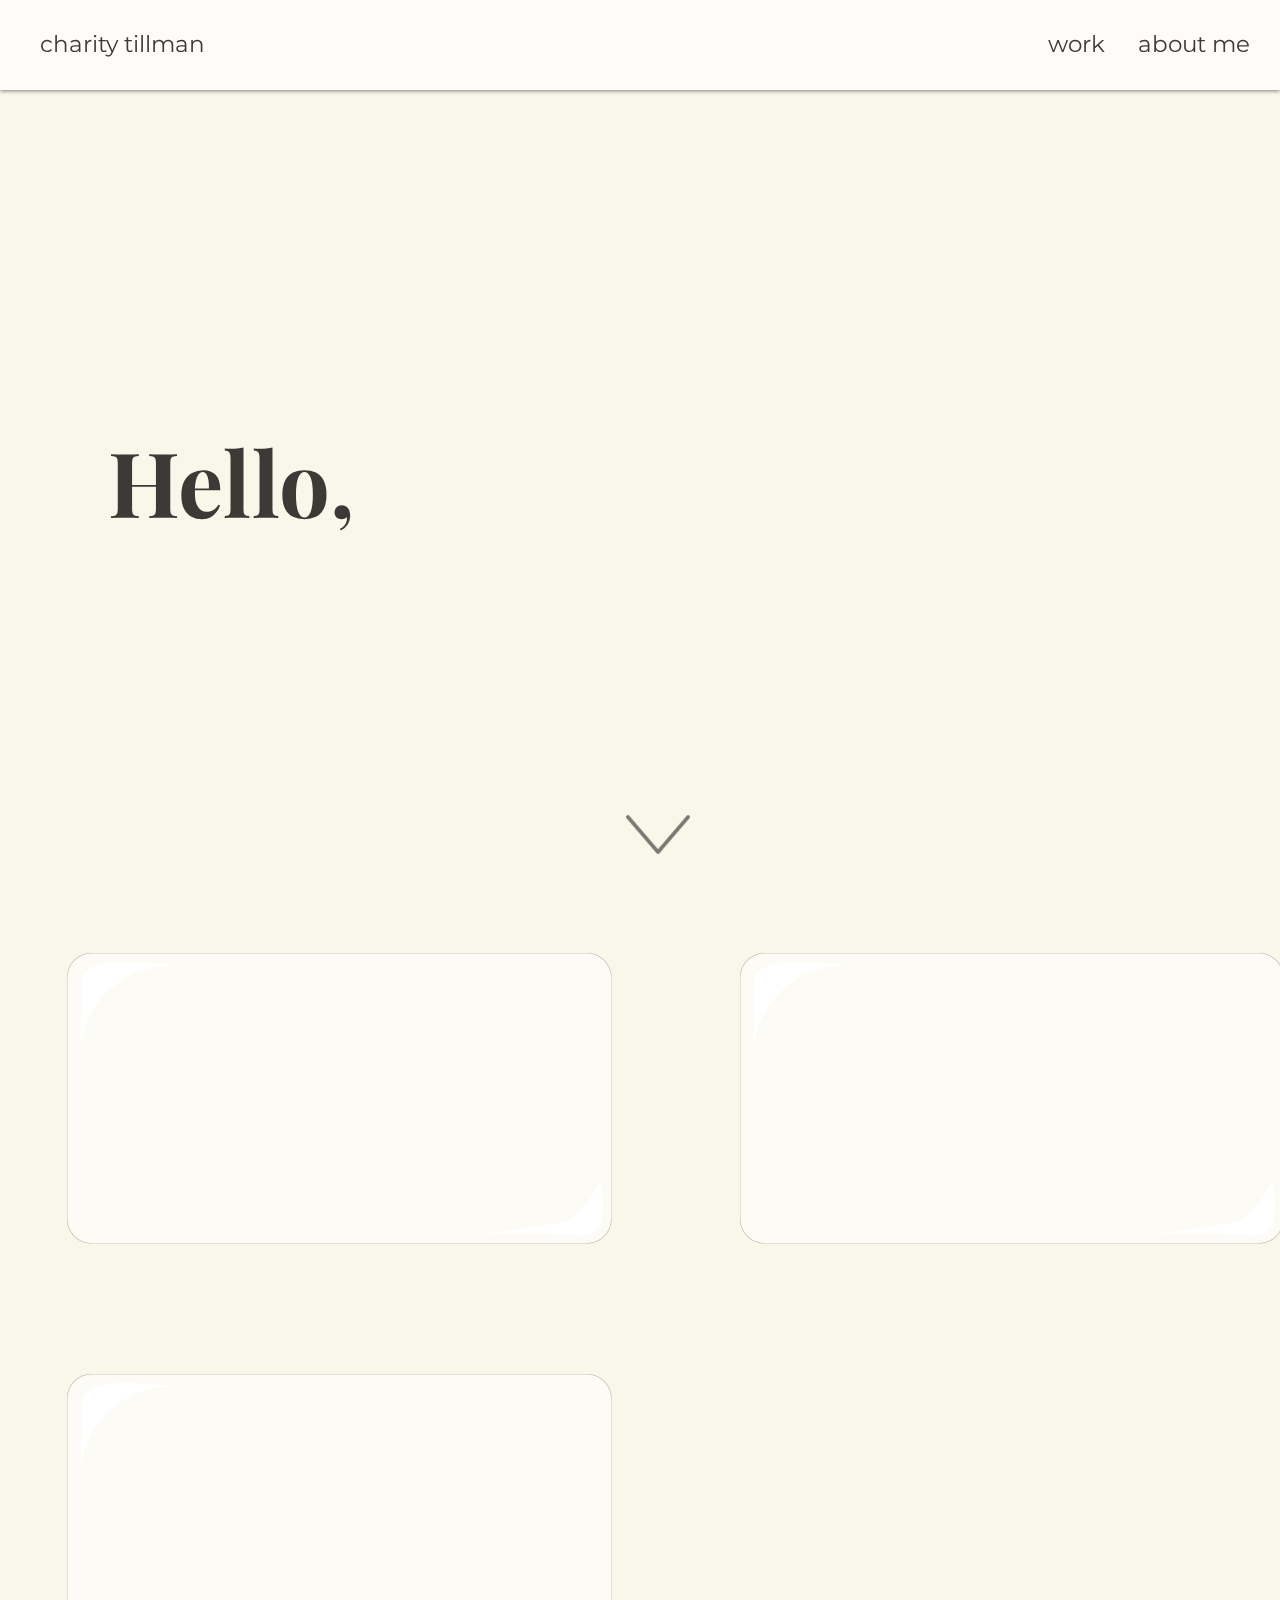
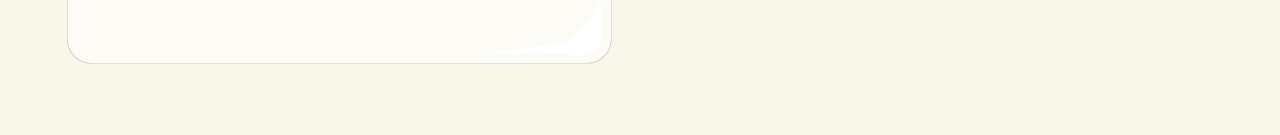
==== index.html @ f92b925e "website" ====
<!DOCTYPE html>
<html lang="en-US">
    <head>
        <title>Charity Tillman</title>
        <link rel="stylesheet" type="text/css" href="style.css"/>
        <meta charset="utf-8">
        <!-- PlayFair Font-->
        <link rel="preconnect" href="https://fonts.googleapis.com">
        <link rel="preconnect" href="https://fonts.gstatic.com" crossorigin>
        <link href="https://fonts.googleapis.com/css2?family=Playfair+Display:wght@500&display=swap" rel="stylesheet">  
        <!--Montessera font-->
        <link rel="preconnect" href="https://fonts.googleapis.com">
        <link rel="preconnect" href="https://fonts.gstatic.com" crossorigin>
        <link href="https://fonts.googleapis.com/css2?family=Montserrat&display=swap" rel="stylesheet">
    </head>

    <body>
        <!--<nav>
             <ul class="navbar">
                <li>
                    <a class="name" href="#home">charity tillman</a>
                </li>
                <li>
                    <a class="work" href="#portfolio">work</a>
                </li>
                <li>
                    <a class="about" href="#aboutme">about me</a>
                </li>
            </ul>
        </nav>  -->
        <nav class="navbar">
            <div>
                <a class="name" href="#">charity tillman</a>
            </div>
            <div>
                <a href="#work" class="work">work</a>
            </div>
            <div>
                <a class="about" href="aboutme.html">about me</a>
            </div>
        </nav>
        <section class="intro">
            <h1><span class="hello">Hello, </span> <span class="entry-text"> I'm Charity.</span></h1>

           <h2> <span class="passion">I'm passionate about</span> 
                <span class="vd">visual design</span>
                <span class="UX">UX design</span> 
                <!-- <span class="UI">UI design</span> -->
            </h2> 
            <div class="animation-area" style= right:100px;>
                <img id="one" src="/GreenBubbles/one.png" width="338.7" height="263.3">
            </div>
            
            <div class="animation-areaTwo" style= "right:1000px; bottom:-400px;">
              <img id="two" src="/GreenBubbles/two.png" width="329.2" height="272.3">
            </div>
            
            <div class="animation-areaFive" style= "right:300px; bottom:-400px;">
                <img id="five" src="/GreenBubbles/five.png" width="260.9" height="127.6">
            </div>
            <div class="animation-areaThree" style= "right:800px; bottom:-400px;">
                <img id="three" src="/GreenBubbles/three.png" width="216.2" height="240.2">
            </div>

            <div class="animation-areaFour" style= "right:200px; bottom:-400px">
                <img id="four" src="/GreenBubbles/four.png" width="358" height="276.5">
            </div>

            <div class="animation-areaEight" style= "right:900px; bottom:-400px">
                <img id="eight" src="/GreenBubbles/eight.png" width="211" height="130.6">
            </div>
            <div class="arrow">
                <a href="#work">
                    <img id="one" src="arrow.png" width="64" height="38.8">
                </a>
            </div>
               <!-- <img id="five" src="/GreenBubbles/five.png" width="260.9" height="127.6">
                
                <img id="six" src="/GreenBubbles/six.png" width="259.1" height="151.5">

                <img id="seven" src="/GreenBubbles/seven.png" width="193.5" height="141">
                
                <img id="eight" src="/GreenBubbles/eight.png" width="211" height="130.6"> -->
           
        </section>  
        <div class="portfolio">
            <div class="container">
                <a name="work"></a>
                <a href="port1.html">
                     <img src="Artboard 1.png" width="562.5" height="306.5">
                </a>
            </div>
            <div class="container">
                <a href=#place>
                    <img src="Artboard 1.png" width="562.5" height="306.5">
                </a>
            </div>
            <div class="container">
                <a href=#place>
                    <img src="Artboard 1.png" width="562.5" height="306.5">
                </a>
            </div>
        </div>
    </body>
</html>
---- style.css ----
@charset "UTF-8";
body {
    background-color: #F9F7EA;
}

.intro {
    width: 1440px;
    height: 800px;
    /*background-color: #f0fff3;*/
}
/***** ANIMATION BUBBLES ******/
.animation-area {
    position: absolute;
    z-index:1;
    display: inline-block;
    bottom: -300px;
    animation-duration: 22s;
    animation-timing-function: linear;
    animation-delay: 0s;
    animation-iteration-count: infinite;
    animation-direction: normal;
    animation-fill-mode: none;
    animation-play-state: running;
    animation-name: animate, rotate; 
    opacity: 0;
}
.animation-areaTwo {
    position: absolute;
    z-index:1;
    display: inline-block;
    bottom: -300px;
    animation-duration: 22s;
    animation-timing-function: linear;
    animation-delay: 3s;
    animation-iteration-count: infinite;
    animation-direction: normal;
    animation-fill-mode: none;
    animation-play-state: running;
    animation-name: animate, rotateTwo; 
    opacity: 0;
}
.animation-areaFive {
    position: absolute;
    z-index:1;
    display: inline-block;
    bottom: -300px;
    animation-duration: 22s;
    animation-timing-function: linear;
    animation-delay: 6s;
    animation-iteration-count: infinite;
    animation-direction: normal;
    animation-fill-mode: none;
    animation-play-state: running;
    animation-name: animate, rotateFive; 
    opacity: 0;
}
img {
    padding: 50px;
}
.animation-area #two {
    bottom: -500px;
    animation-delay: 5s;
}
.animation-areaThree {
    position: absolute;
    z-index:1;
    display: inline-block;
    bottom: -300px;
    animation-duration: 22s;
    animation-timing-function: linear;
    animation-delay: 10s;
    animation-iteration-count: infinite;
    animation-direction: normal;
    animation-fill-mode: none;
    animation-play-state: running;
    animation-name: animate, rotateThree; 
    opacity: 0;
}
.animation-areaFour {
    position: absolute;
    opacity: 60%;
    animation-duration: 22s;
    animation-timing-function: linear;
    animation-delay: 15s;
    animation-iteration-count: infinite;
    animation-direction: normal;
    animation-fill-mode: none;
    animation-play-state: running;
    animation-name: animate, rotateTwo; 
    opacity: 0;
}

.animation-areaEight {
    position: absolute;
    opacity: 60%;
    animation-duration: 22s;
    animation-timing-function: linear;
    animation-delay: 18s;
    animation-iteration-count: infinite;
    animation-direction: normal;
    animation-fill-mode: none;
    animation-play-state: running;
    animation-name: animate, rotateEight; 
    opacity: 0;
}
@keyframes animate {
    from {bottom: -350px; opacity: .6}
    to {bottom:800px; opacity: .6}
}
@keyframes rotate {
    from {transform: rotate(10deg); opacity: .6}
    to {transform: rotate(-120deg); opacity: .6}
}
@keyframes rotateTwo {
    from {transform: rotate(0deg); opacity: .6}
    to {transform: rotate(-40deg); opacity: .6}
}
@keyframes rotateFive {
    from {transform: rotate(0deg); opacity: .6}
    to {transform: rotate(50deg); opacity: .6}
}
@keyframes rotateThree {
    from {transform: rotate(-160deg); opacity: .6}
    to {transform: rotate(-120deg); opacity: .6}
}
@keyframes rotateEight {
    from {transform: rotate(-110deg); opacity: .6}
    to {transform: rotate(-160deg); opacity: .6}
}




/****** INTRO TEXT ******/
.hello {
    /*color: #BCBEC0;*/
    color: #3B3A37;
    font-family: 'Playfair Display', serif;
    font-size: 90px;
    /*text-shadow: 4px 4px 5px #E0DFD3;*/
    text-shadow: 4px 4px 5px #F9F7EA; 
    position: relative;
    top: 400px;
    left: 100px;
    animation: mymove1 2s ease-out forwards;
    animation-iteration-count: 1;
    z-index: 5;
}

.entry-text {
    color: #3B3A37;
    opacity: 0;
    font-family: 'Montserrat', sans-serif;
    position: relative;
    top: 400px;
    left: 100px;
    font-size: 60px;
    text-shadow: 4px 4px 5px #F9F7EA; 
    animation: mymove2 2s ease-out forwards;
    animation-iteration-count: 1; 
    animation-delay: 1s; 
    z-index: 5;
}

.passion {
    color: #7A7973;
    font-family: 'Montserrat', sans-serif;
    position: relative;
    text-shadow: 4px 4px 5px #F9F7EA; 
    z-index: 5;
    font-size: 30px;
     top: 380px;
    left: 100px; 
    opacity: 0;
    animation: mymove3 .3s ease-out forwards;
    animation-iteration-count: 1; 
    animation-delay: 2.5s; 
}

.vd {
    color: #7A7973;
    font-family: 'Montserrat', sans-serif;
    position: relative;
    text-shadow: 4px 4px 5px #F9F7EA; 
    z-index: 5;
    font-size: 30px;
    top: 380px;
    padding: 5px;
    left: 98px;
    opacity: 0;
    animation: dissapear 3s;
    animation-iteration-count: infinte;
    /*animation: grow .5s ease-out forwards;
    animation-iteration-count: 1; */
    animation-delay: 3s; 
}
.UX {
    color: #7A7973;
    font-family: 'Montserrat', sans-serif;
    position: relative;
    text-shadow: 4px 4px 5px #F9F7EA; 
    z-index: 5;
    font-size: 30px;
    top: 380px;
    padding: 5px;
    left: 98px;
    opacity: 0;
    animation: dissapear 3s;
    animation-iteration-count: infinte;
    /*animation: grow .5s ease-out forwards;
    animation-iteration-count: 1; */
    animation-delay: 6s; 
}

@keyframes dissapear {
    from {opacity: 0;}
    to {opacity: 1;}
} 
@keyframes mymove1
{ 
    from {top:370px; opacity: 0;}
    to {top:400px; opacity: 1;}
}

@keyframes mymove2
{ 
    from {top:370px; opacity: 0;}
    to {top:400px; opacity: 1;}
}
@keyframes mymove3 {
    from {opacity: 0;}
    to {opacity: 1;}   
}

/**** PORTFOLIO ******/
.portfolio {
    display: grid;
    padding-top: 75px;
    grid-template-rows: repeat(2, 1fr);
    grid-template-columns: repeat(2, 1fr);
    grid-gap: 10px;
    z-index: 3;
    background-color: #F9F7EA;

}
.arrow { 
    z-index: 6;
    position: absolute; 
    left: 45%;
    top: 85%;
    opacity: 1;
}

.container {
    max-width: auto;
    margin-top: 0px;
    margin-right: auto;
    margin-bottom: 0px;
    margin-left: auto;
    text-align: center;
    position: relative;
    display: flex;
    justify-content: center;
    align-items: center;
    z-index: 6;
    opacity: 1;
    background-color: #F9F7EA;
}

img.container{
    box-shadow: 0px 1px 4px grey;
}

/**** NAV BAR *****/
   
.navbar {
    height: 10%;
    width: 100%;
    background-color: #fdfcf8;
    position: fixed;
    text-decoration: none;
    top: 0px;
    right: 0px;
    left: 0px;
    z-index: 10;
    float: left;
    box-shadow: 0px 1px 4px grey;
    list-style-type: none;
    margin: 0;
    padding: 0;
    display: inline-block;

}
.name {
    font-family: 'Montserrat', sans-serif;
    position: relative;
    top: 30px;
    right: -30px; 
    font-size: 23px;
    color: #3B3A37;
    display: inline-block;
    font-weight: 200px;
    padding-bottom: 3px;
    padding-left: 10px;
}
.work {
    font-family: 'Montserrat', sans-serif;
    position: fixed;
    top: 30px;
    right: 175px; 
    font-size: 23px;
    color: #3B3A37;
    display: inline-block;
    font-weight: 200px;
    padding-bottom: 3px;
    padding-left: 10px;
  }
.about {
    font-family: 'Montserrat', sans-serif;
    position: fixed;
    top: 30px;
    right: 30px; 
    font-size: 23px;
    color: #3B3A37;
    display: inline-block;
    font-weight: 200px;
    padding-bottom: 3px;
    padding-left: 10px;
}

/*.name:hover {
    color: #93ca91;
    transition-duration: 1s;
  }*/

a:link {
    text-decoration: none;
    text-align: right;
  }
a::before {
    content: "";
    position: absolute;
    display: block;
    width: 100%;
    height: 2px;
    bottom: 0;
    right: -4px;
    /*background-color: #93ca91;*/
    background-color: #c6e3c5;
    transform: scaleX(0);
    transition: transform 0.5s ease;
}
  
  a:hover::before {
    transform: scaleX(1);
  }


/***** ABOUT ME *****/

.about1 {
    font-family: 'Playfair Display', serif;
    color: #3B3A37;
    font-size: 50px;
    position: relative;
    top: 50px;
}
.about2 {
    color: #3B3A37;
    font-family: 'Montserrat', sans-serif;
    position: relative;
    font-size: 20px;
    top: 80px;
}

/******PORT1 *******/
.port1 {
    text-align: center;
    top: 350px;
    font-family: 'Playfair Display', serif;
    color: #3B3A37;
    font-size: 50px;
    position: relative;
}
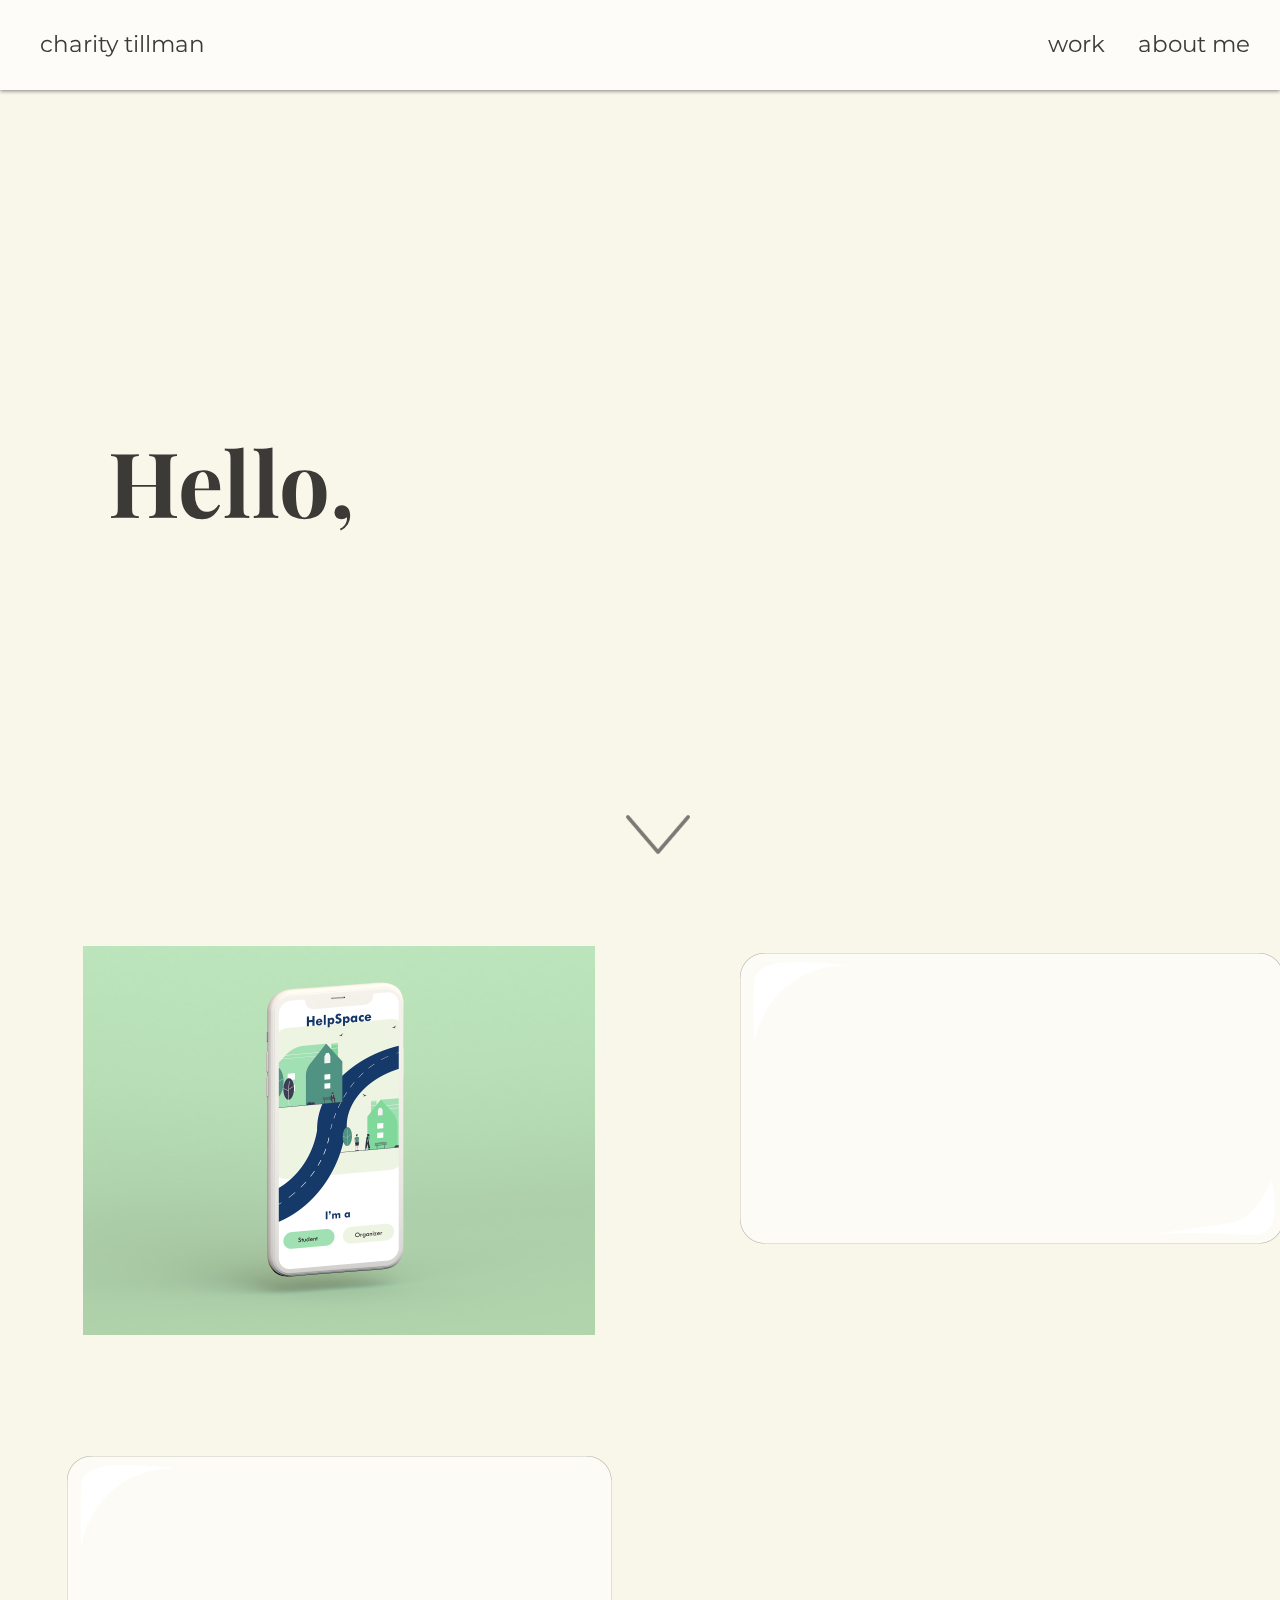
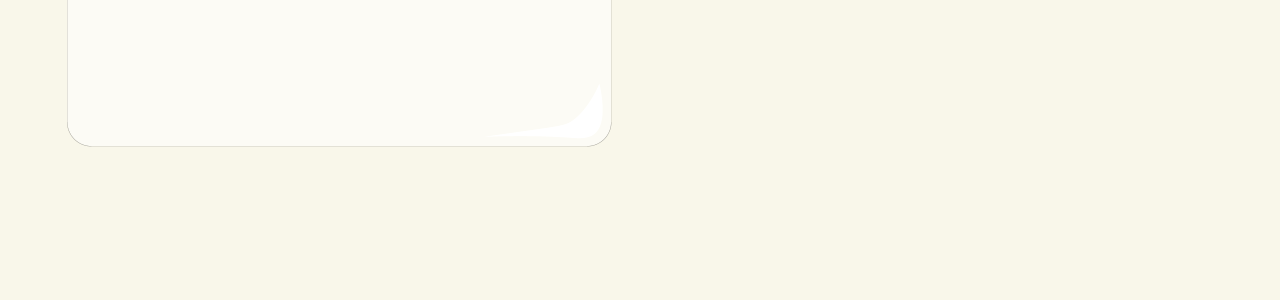
==== commit 260ae6ab: "update" ====
--- a/index.html
+++ b/index.html
@@ -42,37 +42,39 @@
         <section class="intro">
             <h1><span class="hello">Hello, </span> <span class="entry-text"> I'm Charity.</span></h1>
 
-           <h2> <span class="passion">I'm passionate about</span> 
-                <span class="vd">visual design</span>
-                <span class="UX">UX design</span> 
+           <h2> <span class="passion">I’m passionate about connecting people to products.</span> 
                 <!-- <span class="UI">UI design</span> -->
             </h2> 
             <div class="animation-area" style= right:100px;>
-                <img id="one" src="/GreenBubbles/one.png" width="338.7" height="263.3">
+                <img id="one" src="one.png" width="338.7" height="263.3">
             </div>
             
             <div class="animation-areaTwo" style= "right:1000px; bottom:-400px;">
-              <img id="two" src="/GreenBubbles/two.png" width="329.2" height="272.3">
+              <img id="two" src="two.png" width="329.2" height="272.3">
             </div>
             
             <div class="animation-areaFive" style= "right:300px; bottom:-400px;">
-                <img id="five" src="/GreenBubbles/five.png" width="260.9" height="127.6">
+                <img id="five" src="five.png" width="260.9" height="127.6">
             </div>
             <div class="animation-areaThree" style= "right:800px; bottom:-400px;">
-                <img id="three" src="/GreenBubbles/three.png" width="216.2" height="240.2">
+                <img id="three" src="three.png" width="216.2" height="240.2">
             </div>
 
             <div class="animation-areaFour" style= "right:200px; bottom:-400px">
-                <img id="four" src="/GreenBubbles/four.png" width="358" height="276.5">
+                <img id="four" src="four.png" width="358" height="276.5">
             </div>
 
             <div class="animation-areaEight" style= "right:900px; bottom:-400px">
-                <img id="eight" src="/GreenBubbles/eight.png" width="211" height="130.6">
+                <img id="eight" src="eight.png" width="211" height="130.6">
             </div>
             <div class="arrow">
-                <a href="#work">
-                    <img id="one" src="arrow.png" width="64" height="38.8">
-                </a>
+                <div class="shrink">
+                    <a name="work">
+                    </a>
+                    <a href="#work">
+                        <img id="one" src="arrow.png" width="64" height="38.8">
+                    </a>
+                </div>
             </div>
                <!-- <img id="five" src="/GreenBubbles/five.png" width="260.9" height="127.6">
                 
@@ -84,22 +86,28 @@
            
         </section>  
         <div class="portfolio">
-            <div class="container">
-                <a name="work"></a>
-                <a href="port1.html">
-                     <img src="Artboard 1.png" width="562.5" height="306.5">
-                </a>
+            <div class="shrink">
+                <div class="container">
+                    <a href="helpspace.html">
+                        <img src="mockup1_2.png" width="512" height="389">
+                   </a>
             </div>
-            <div class="container">
+            </div>
+            <div class="shrink">
+                <div class="container">
+                    <a href=#place>
+                        <img src="Artboard 1.png" width="562.5" height="306.5">
+                    </a>
+                </div>
+            </div>
+            <div class="shrink">
+                <div class="container">
                 <a href=#place>
                     <img src="Artboard 1.png" width="562.5" height="306.5">
                 </a>
-            </div>
-            <div class="container">
-                <a href=#place>
-                    <img src="Artboard 1.png" width="562.5" height="306.5">
-                </a>
+                </div>
             </div>
         </div>
+        <script src="javascript.js"></script>
     </body>
 </html>--- a/style.css
+++ b/style.css
@@ -239,7 +239,7 @@
     grid-template-rows: repeat(2, 1fr);
     grid-template-columns: repeat(2, 1fr);
     grid-gap: 10px;
-    z-index: 3;
+    z-index: 5;
     background-color: #F9F7EA;
 
 }
@@ -249,8 +249,16 @@
     left: 45%;
     top: 85%;
     opacity: 1;
-}
-
+    transition: all .2s ease-in-out; 
+}
+    
+.shrink:hover { 
+    transform: scale(0.9); 
+    z-index: 3;
+}
+html { 
+    scroll-behavior: smooth; 
+  }
 .container {
     max-width: auto;
     margin-top: 0px;
@@ -265,6 +273,11 @@
     z-index: 6;
     opacity: 1;
     background-color: #F9F7EA;
+    transition: all .2s ease-in-out; 
+}
+.container-1 {
+    padding-top: 100px;
+    transition: all .2s ease-in-out; 
 }
 
 img.container{
@@ -332,12 +345,11 @@
     color: #93ca91;
     transition-duration: 1s;
   }*/
-
-a:link {
+.navbar a:link {
     text-decoration: none;
     text-align: right;
   }
-a::before {
+.navbar a::before {
     content: "";
     position: absolute;
     display: block;
@@ -350,29 +362,53 @@
     transform: scaleX(0);
     transition: transform 0.5s ease;
 }
-  
-  a:hover::before {
+.navbar a:hover::before {
     transform: scaleX(1);
   }
 
 
 /***** ABOUT ME *****/
-
+.aboutmegrid {
+    display: grid;
+    padding-top: 75px;
+    grid-template-rows: repeat(2, 1fr);
+    grid-template-columns: repeat(2, 1fr);
+    grid-gap: 10px;
+    z-index: 3;
+    background-color: #F9F7EA;
+}
+
+.divabout1 {
+    padding-top: 100px;
+    padding-left: 130px;
+    border-color: #3B3A37;
+}
 .about1 {
     font-family: 'Playfair Display', serif;
     color: #3B3A37;
     font-size: 50px;
     position: relative;
-    top: 50px;
+}
+.about2-1{
+    padding-top: 150px;
+    font-family: 'Montserrat', serif;
+    color: #3B3A37;
+    font-size: 30px;
+    position: relative;
 }
 .about2 {
     color: #3B3A37;
     font-family: 'Montserrat', sans-serif;
     position: relative;
     font-size: 20px;
-    top: 80px;
-}
-
+}
+
+.divabout2 {
+    width: 80%;
+    position: relative;
+    line-height: 200%;
+    padding-left: 40px;
+}
 /******PORT1 *******/
 .port1 {
     text-align: center;
@@ -383,5 +419,36 @@
     position: relative;
 }
 
-
-
+/******* HELPSPACE ******/
+.title {
+    position: relative;
+    padding-top: 30px;
+    font-family: 'Montserrat', sans-serif;
+    color: #3B3A37;
+    font-size: 50px;
+    text-align: center;
+}
+.firstPhoto {
+    padding-top: 30px;
+    align-items: center;
+}
+
+.firstPhoto img {
+    display: block;
+    margin-left: auto;
+    margin-right: auto;
+    padding-top: 10px;
+}
+
+.workDes {
+    font-family: 'Montserrat', sans-serif;
+    color: #3B3A37;
+    font-size: 25px;
+    text-align: left;
+    padding-left: 10%;
+    padding-right: 10%;
+}
+.des {
+    padding-left: 10px;
+    padding-right: 10px;
+}
